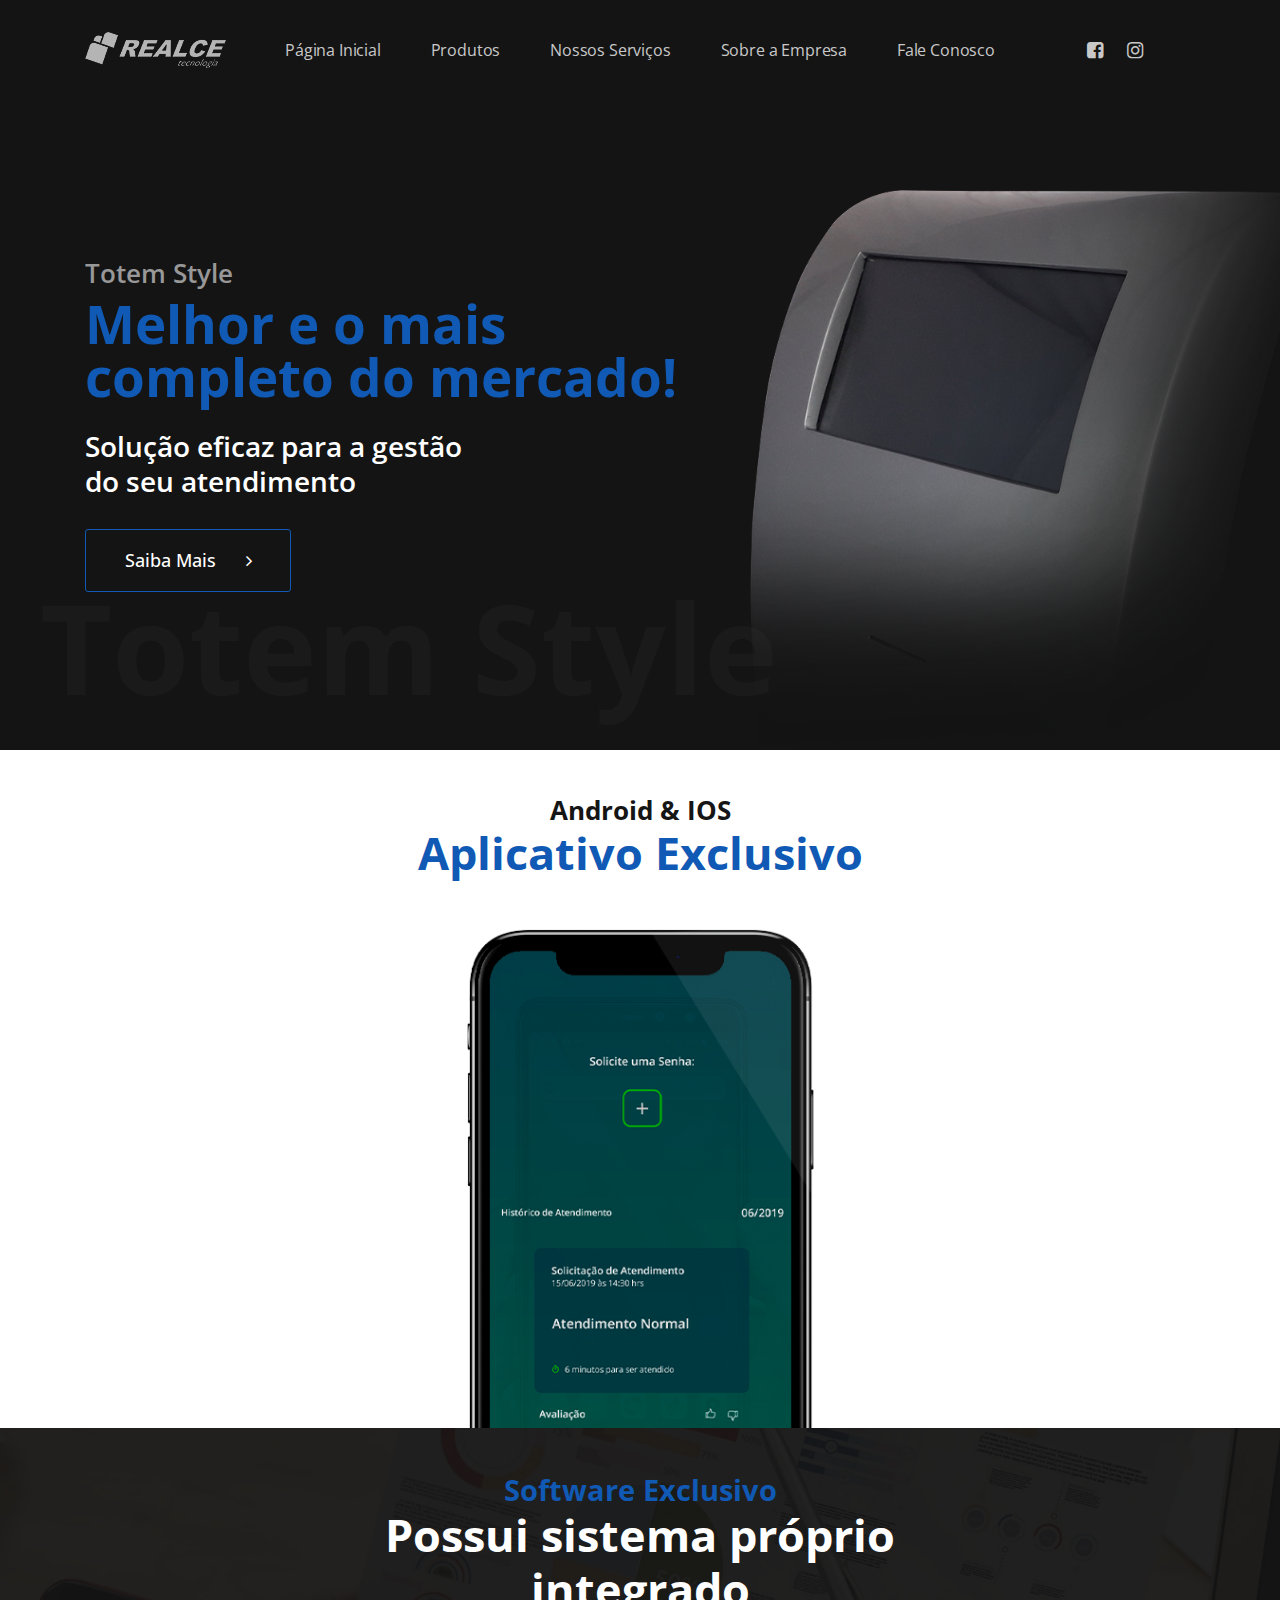
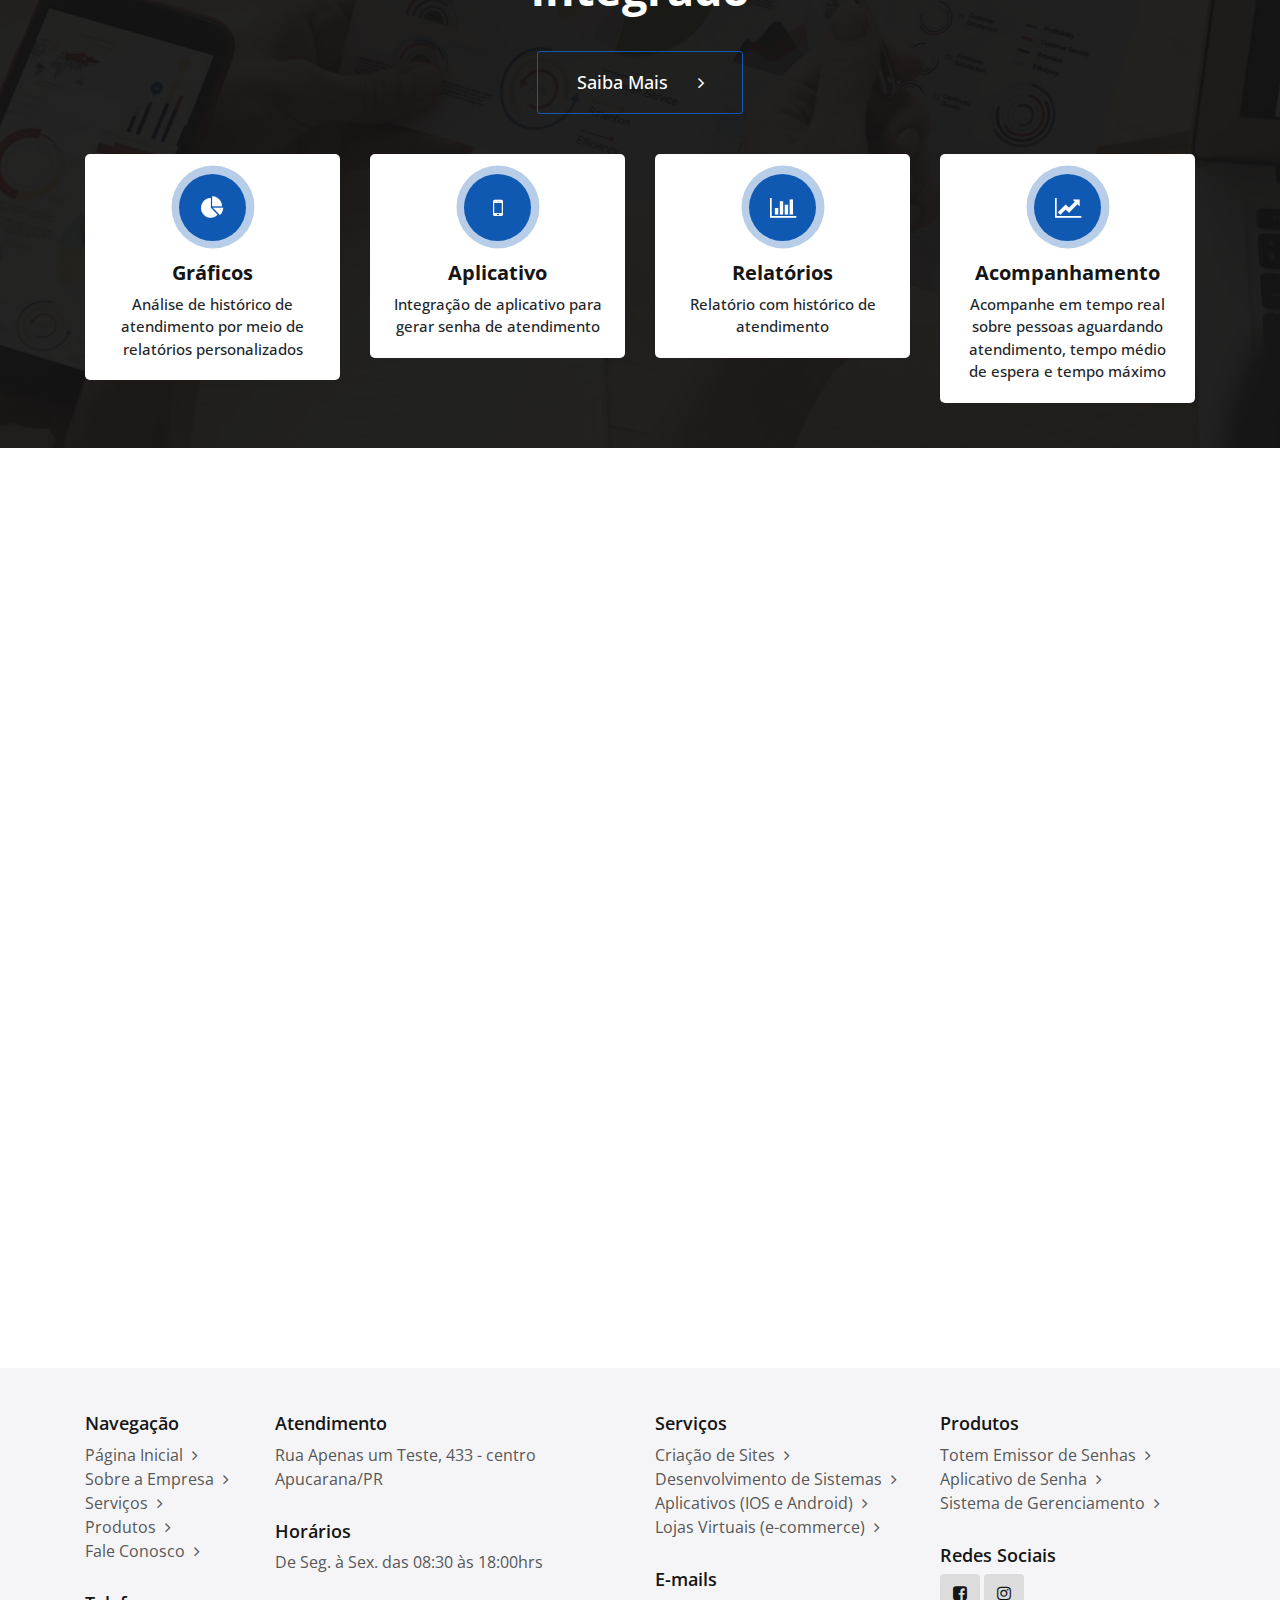
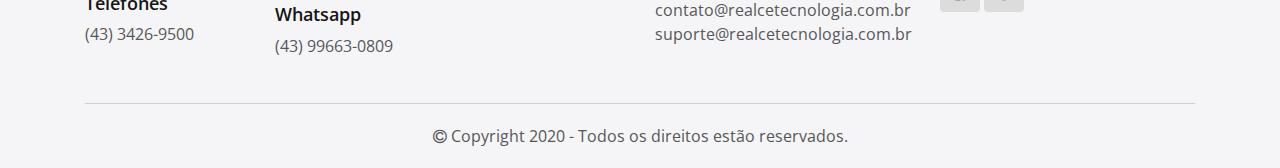
==== index.html @ 1e282e2a "commit padrão" ====
<!DOCTYPE html>
<html>
<head>
	<meta charset="UTF-8">
	<meta name="viewport" content="width=device-width, initial-scale=1.0">
	<title>Realce Tecnologia</title>

	<!-- links -->
	<link rel="stylesheet" href="css/bootstrap.min.css">
	<link rel="stylesheet" href="css/font-awesome.css">
	<link rel="stylesheet" href="css/estilo.css">
	<link rel="stylesheet" href="css/swiper.css">
	<link rel="stylesheet" href="css/animate.css">

	<!-- font -->
	<link rel="preconnect" href="https://fonts.gstatic.com">
	<link rel="stylesheet" href="https://fonts.googleapis.com/css2?family=Open+Sans:wght@300;400;600;700;800&display=swap">
</head>
<body>

	<div class="nav">
		<div class="container">
			<div class="row">
				<div class="col-md-2">
					<div class="conteudo-nav">
						<a href="index.html">
							<img src="img/icon_logo.png" alt="">
						</a>
					</div>
				</div>
				<div class="col-md-8">
					<div class="conteudo-nav">
						<ul class="menu">
							<li><a href="index.html">Página Inicial</a></li>
							<li><a href="produto.html">Produtos</a></li>
							<li><a href="servico.html">Nossos Serviços</a></li>
							<li><a href="sobre.html">Sobre a Empresa</a></li>
							<li><a href="contato.html">Fale Conosco</a></li>
						</ul>
					</div>
				</div>
				<div class="col-md-2">
					<div class="conteudo-nav">
						<ul class="social">
							<li><a href="#" target="_blank"><i class="fa fa-facebook-square" aria-hidden="true"></i></a></li>
							<li><a href="#" target="_blank"><i class="fa fa-instagram" aria-hidden="true"></i></a></li>
						</ul>
					</div>
				</div>
			</div>
		</div>
	</div>

	<div class="nav-responsivo">
		<div class="container">
			<div class="row">
				<div class="col-6">
					<div class="conteudo-nav-responsivo">
						<a href="index.html">
							<img src="img/icon_logo.png" alt="">
						</a>
					</div>
				</div>
				<div class="col-6">
					<div class="conteudo-nav-responsivo">
						<div class="btn-nav">
							<span></span>
						</div>
					</div>
				</div>
				<div class="col-12">
					<ul>
						<li><a href="#">Página Inicial</a></li>
						<li><a href="#">Produtos</a></li>
						<li><a href="#">Nossos Serviços</a></li>
						<li><a href="#">Sobre a Empresa</a></li>
						<li><a href="#">Fale Conosco</a></li>
					</ul>
					<ul class="social">
						<li><a href="#" target="_blank"><i class="fa fa-facebook-square" aria-hidden="true"></i></a></li>
						<li><a href="#" target="_blank"><i class="fa fa-instagram" aria-hidden="true"></i></a></li>
					</ul>
				</div>
			</div>
		</div>
	</div>

	<div class="banner">
		<div class="container">
			<div class="row">
				<div class="col-md-7">
					<div class="conteudo-banner">
						<h3>Totem Style</h3>
						<h1>Melhor e o mais completo do mercado!</h1>
						<p>Solução eficaz para a gestão<br>do seu atendimento</p>
						<button class="btn-padrao">Saiba Mais <span class="fa fa-angle-right"></span></button>
					</div>
				</div>
				<div class="col-md-5">
					<img src="img/img_fundo_totem.png" alt="">
				</div>
			</div>
		</div>
		<div class="banner-texto-fundo">
			<h1>Totem Style</h1>
		</div>
	</div>

	<div class="aplicativo">
		<div class="container">
			<div class="row">
				<div class="col-md-12">
					<div class="conteudo-titulo-aplicativo">
						<h1>Android & IOS<br><span>Aplicativo Exclusivo</span></h1>
					</div>
				</div>
				<div class="col-md-4">
					<div class="conteudo-bloco-aplicativo">
						<div class="bloco-aplicativo wow animate__animated animate__fadeInLeft">
							<div class="bloco-aplicativo-texto" style="margin-right: auto;">
								<p>Emita senha pelo smartphone</p>
							</div>
							<div class="bloco-aplicativo-icone">
								<img src="img/icone_emitir.png" alt="">
							</div>
						</div>
						<div class="bloco-aplicativo wow animate__animated animate__fadeInLeft" style="margin-left: -50px;">
							<div class="bloco-aplicativo-texto" style="margin-right: auto;">
								<p>Evita aglomeração de pessoas</p>
							</div>
							<div class="bloco-aplicativo-icone">
								<img src="img/icone_aglomeracao.png" alt="">
							</div>
						</div>
						<div class="bloco-aplicativo wow animate__animated animate__fadeInLeft">
							<div class="bloco-aplicativo-texto" style="margin-right: auto;">
								<p>Notifica quando o atendimento está próximo</p>
							</div>
							<div class="bloco-aplicativo-icone">
								<img src="img/icone_agendamento.png" alt="">
							</div>
						</div>
					</div>
				</div>
				<div class="col-md-4">
					<div class="conteudo-aplicativo">
						<div class="conteudo-background-aplicativo"></div>
					</div>
				</div>
				<div class="col-md-4">
					<div class="conteudo-bloco-aplicativo wow animate__animated animate__fadeInRight">
						<div class="bloco-aplicativo">
							<div class="bloco-aplicativo-icone">
								<img src="img/icone_teste.png" alt="">
							</div>
							<div class="bloco-aplicativo-texto">
								<p>Exibe os estabelecimentos mais próximos</p>
							</div>
						</div>
						<div class="bloco-aplicativo wow animate__animated animate__fadeInRight" style="margin-right: -50px;">
							<div class="bloco-aplicativo-icone">
								<img src="img/icone_tempo.png" alt="">
							</div>
							<div class="bloco-aplicativo-texto">
								<p>Estimativa do tempo de espera</p>
							</div>
						</div>
						<div class="bloco-aplicativo wow animate__animated animate__fadeInRight">
							<div class="bloco-aplicativo-icone">
								<img src="img/icone_agendamento2.png" alt="">
							</div>
							<div class="bloco-aplicativo-texto">
								<p>Agendamento de horário</p>
							</div>
						</div>
					</div>
				</div>
			</div>
		</div>
	</div>

	<div class="sistema">
		<div class="container">
			<div class="row">
				<div class="col-md-12">
					<div class="conteudo-titulo-sistema">
						<h1>Software Exclusivo<br><span>Possui sistema próprio<br>integrado</span></h1>
						<button class="btn-padrao">Saiba Mais <span class="fa fa-angle-right"></span></button>
					</div>
				</div>
				<div class="col-md-12">
					<div class="conteudo-sistema">
						<div class="swiper-container-sistema">
							<div class="swiper-wrapper">
								<div class="swiper-slide">
									<div class="bloco-sistema">
										<div class="bloco-sistema-icone">
											<i class="fa fa-pie-chart"></i>
										</div>
										<div class="bloco-sistema-texto">
											<h1>Gráficos</h1>
											<p>Análise de histórico de atendimento por meio de relatórios personalizados</p>
										</div>
									</div>
								</div>
								<div class="swiper-slide">
									<div class="bloco-sistema">
										<div class="bloco-sistema-icone">
											<i class="fa fa-mobile"></i>
										</div>
										<div class="bloco-sistema-texto">
											<h1>Aplicativo</h1>
											<p>Integração de aplicativo para gerar senha de atendimento</p>
										</div>
									</div>
								</div>
								<div class="swiper-slide">
									<div class="bloco-sistema">
										<div class="bloco-sistema-icone">
											<i class="fa fa-bar-chart"></i>
										</div>
										<div class="bloco-sistema-texto">
											<h1>Relatórios</h1>
											<p>Relatório com histórico de atendimento</p>
										</div>
									</div>
								</div>
								<div class="swiper-slide">
									<div class="bloco-sistema">
										<div class="bloco-sistema-icone">
											<i class="fa fa-line-chart"></i>
										</div>
										<div class="bloco-sistema-texto">
											<h1>Acompanhamento</h1>
											<p>Acompanhe em tempo real sobre pessoas aguardando atendimento, tempo médio de espera e tempo máximo</p>
										</div>
									</div>
								</div>
								<div class="swiper-slide">
									<div class="bloco-sistema">
										<div class="bloco-sistema-icone">
											<i class="fa fa-star"></i>
										</div>
										<div class="bloco-sistema-texto">
											<h1>Personalizável</h1>
											<p>Análise de histórico de atendimento por meio de relatórios personalizados</p>
										</div>
									</div>
								</div>
								<div class="swiper-slide">
									<div class="bloco-sistema">
										<div class="bloco-sistema-icone">
											<i class="fa fa-play-circle"></i>
										</div>
										<div class="bloco-sistema-texto">
											<h1>Cadastro</h1>
											<p>Cadastro de videos, imagens e textos para ser exibido no painel</p>
										</div>
									</div>
								</div>
							</div>
						</div>
					</div>
				</div>
			</div>
		</div>
	</div>

	<div class="solucao">
		<div class="container">
			<div class="row">
				<div class="col-md-6">
					<div class="bloco-solucao wow animate__animated animate__fadeInUp" style="background-image: url('img/img_fundo_smartphone.png'); background-size: cover;
					background-position: 50% 50%;">
						<div class="bloco-solucao-texto">
							<h1>Aplicativos</h1>
							<p>Tire suas ideias do papel. Desenvolvemos nas plataformas Android e IOS.</p>
							<a href="#">Saiba Mais</a> <span class="fa fa-angle-right"></span>
						</div>
						<div class="bloco-solucao-background" style="background-image: url('img/icone_aplicativo.png'); background-position: 50% 0%;"></div>
					</div>
				</div>
				<div class="col-md-6">
					<div class="bloco-solucao bloco-solucao-dark wow animate__animated animate__fadeInUp" style="animation-delay: .3s;">
						<div class="bloco-solucao-texto">
							<h1>Sistemas Personalizados</h1>
							<p>Muitas empresas falem por não possuirem uma boa gestão de seus gastos e contas. Criamos sistema sob a sua medida.</p>
							<a href="#">Saiba Mais</a> <span class="fa fa-angle-right"></span>
						</div>
						<div class="bloco-solucao-background" style="background-image: url('img/img_fundo_tv.png');"></div>
					</div>
				</div>
				<div class="col-md-6">
					<div class="bloco-solucao wow animate__animated animate__fadeInUp" style="animation-delay: .6s;">
						<div class="bloco-solucao-texto">
							<h1>Criação de Sites</h1>
							<p>Desde blogs à sites institucionais. Dê uma cara nova para o seu negócio!</p>
							<a href="#">Saiba Mais</a> <span class="fa fa-angle-right"></span>
						</div>
						<div class="bloco-solucao-background" style="background-image: url('img/img_fundo_notebook.png'); background-size: cover; margin-top: -50px;"></div>
					</div>
				</div>
				<div class="col-md-6">
					<div class="bloco-solucao wow animate__animated animate__fadeInUp" style="animation-delay: 1s;">
						<div class="bloco-solucao-texto">
							<h1>Lojas Virtuais</h1>
							<p>Aumente o potencial do seu negócio. Alcance mais vendas e clientes!</p>
							<a href="#">Saiba Mais</a> <span class="fa fa-angle-right"></span>
						</div>
						<div class="bloco-solucao-background" style="background-image: url('img/img_fundo_sacola.png'); background-position: top right; margin-top: -35px;"></div>
					</div>
				</div>
			</div>
		</div>
	</div>

	<div class="footer">
		<div class="container">
			<div class="row">
				<div class="col-md-2">
					<div class="conteudo-footer">
						<h3>Navegação</h3>
						<a href="#">Página Inicial <span class="fa fa-angle-right"></span></a>
						<a href="#">Sobre a Empresa <span class="fa fa-angle-right"></span></a>
						<a href="#">Serviços <span class="fa fa-angle-right"></span></a>
						<a href="#">Produtos <span class="fa fa-angle-right"></span></a>
						<a href="#">Fale Conosco <span class="fa fa-angle-right"></span></a>
					</div>
					<div class="conteudo-footer">
						<h3>Telefones</h3>
						<p>(43) 3426-9500</p>
					</div>
				</div>
				<div class="col-md-4">
					<div class="conteudo-footer">
						<h3>Atendimento</h3>
						<p>Rua Apenas um Teste, 433 - centro<br>
						Apucarana/PR</p>
					</div>
					<div class="conteudo-footer">
						<h3>Horários</h3>
						<p>De Seg. à Sex. das 08:30 às 18:00hrs</p>
					</div>
					<div class="conteudo-footer">
						<h3>Whatsapp</h3>
						<p>(43) 99663-0809</p>
					</div>
				</div>
				<div class="col-md-3">
					<div class="conteudo-footer">
						<h3>Serviços</h3>
						<a href="#">Criação de Sites <span class="fa fa-angle-right"></span></a>
						<a href="#">Desenvolvimento de Sistemas <span class="fa fa-angle-right"></span></a>
						<a href="#">Aplicativos (IOS e Android) <span class="fa fa-angle-right"></span></a>
						<a href="#">Lojas Virtuais (e-commerce) <span class="fa fa-angle-right"></span></a>
					</div>
					<div class="conteudo-footer">
						<h3>E-mails</h3>
						<p>contato@realcetecnologia.com.br</p>
						<p>suporte@realcetecnologia.com.br</p>
					</div>
				</div>
				<div class="col-md-3">
					<div class="conteudo-footer">
						<h3>Produtos</h3>
						<a href="#">Totem Emissor de Senhas <span class="fa fa-angle-right"></span></a>
						<a href="#">Aplicativo de Senha <span class="fa fa-angle-right"></span></a>
						<a href="#">Sistema de Gerenciamento <span class="fa fa-angle-right"></span></a>
					</div>
					<div class="conteudo-footer social-footer">
						<h3>Redes Sociais</h3>
						<a href="#" target="_blank"><i class="fa fa-facebook-square"></i></a>
						<a href="#" target="_blank"><i class="fa fa-instagram"></i></a>
					</div>
				</div>
			</div>
		</div>
	</div>

	<footer>
		<div class="container">
			<div class="row">
				<div class="col-md-12">
					<div class="conteudo-footer">
						<p><i class="fa fa-copyright"></i> Copyright 2020 - Todos os direitos estão reservados.</p>
					</div>
				</div>
			</div>
		</div>
	</footer>

	<script src="js/jquery.js"></script>
	<script src="js/swiper.js"></script>
	<script src="js/wow.min.js"></script>
	<script>
		new WOW().init();

		var swiperSistema = new Swiper('.swiper-container-sistema', {
			slidesPerView: 4,
			spaceBetween: 30,
			breakpoints: {
				780: {
					slidesPerView: 2,
					spaceBetween: 30,
				},
				460: {
					slidesPerView: 1,
					spaceBetween: 30,
				}
			},
			autoplay: {
				delay: 5500,
        		disableOnInteraction: false,
			}
		});

		$('.btn-nav').click(function(){
			$(this).toggleClass('toggle');
			$('.nav-responsivo').toggleClass('nav-responsivo-ativo');
			$('.nav-responsivo ul').toggleClass('ul-ativo');
		});

		$(window).on('scroll', function(){
			if($(window).scrollTop()){
				$('.nav').addClass('nav-fixed');
				$('.nav-responsivo').addClass('nav-fixed-responsive');
			} else {
				$('.nav').removeClass('nav-fixed');
				$('.nav-responsivo').removeClass('nav-fixed-responsive');
			}
		});
	</script>
</body>
</html>
---- css/estilo.css ----
:root {
	--fonte: #151515;
	--fonte-fundo: #1e1e1e;
	--fonte-claro: #c8c8c8;
	--fonte-cinza: #989898;
	--fundo: #eee;
	--fundo-preto: #141414;
	--azul: #1059b4;
}

* { margin: 0px; padding: 0px; }
html, body {
	font-family: 'open sans', sans-serif;
	width: 100%;
	margin: 0px;
	padding: 0px;
	overflow-x: hidden;
}

/* nav */
.nav {
	position: relative;
	width: 100%;
	height: 100px;
	background-color: var(--fundo-preto);
}
.conteudo-nav {
	position: relative;
	width: 100%;
	height: 100%;
	display: flex;
	flex-direction: column;
	justify-content: center;
}
.conteudo-nav img {
	opacity: .8;
	transition: .3s;
}
.conteudo-nav img:hover {
	opacity: 1;
	transform: scale(.95);
}
.menu {
	margin: 0px -10px;
	text-align: center;
	list-style: none;
	height: 100px;
	display: flex;
	justify-content: space-between;
}
.menu li {
	display: inline-flex;
	height: 100%;
	flex-direction: column;
	padding: 0px 20px;
	justify-content: center;
}
.menu li a {
	letter-spacing: -.01em;
	white-space: nowrap;
	color: var(--fonte-claro);
	transition: .3s;
	text-decoration: none;
}
.menu li a:hover {
	color: white;
	font-weight: 500;
}
.social {
	margin: 0px;
	height: 90px;
	text-align: center;
}
.social li {
	height: 100%;
	display: inline-flex;
	flex-direction: column;
	justify-content: center;
	padding: 0px 10px;
}
.social li a {
	border-radius: 2px;
	color: var(--fonte-claro);
	transition: .3s;
	font-size: 19px;
	text-decoration: none;
}
.social li a:hover {
	color: white;
	transform: scale(.95);
}

/* banner */
.banner {
	position: relative;
	width: 100%;
	height: 650px;
	background-color: var(--fundo-preto);
}
.conteudo-banner {
	position: relative;
	width: 100%;
	height: 650px;
	display: flex;
	flex-direction: column;
	justify-content: center;
	z-index: 10;
}
.conteudo-banner h3 {
	font-size: 26px;
	color: var(--fonte-cinza);
	font-weight: 600;
}
.conteudo-banner h3 span {
	color: var(--azul);
}
.conteudo-banner h1 {
	font-size: 53px;
	color: var(--azul);
	font-weight: 700;
	line-height: 53px;
	margin-bottom: 26px;
}
.conteudo-banner h1 span {
	color: white;
}
.conteudo-banner p {
	font-size: 28px;
	color: white;
	font-weight: 600;
	line-height: 35px;
	margin-bottom: 30px;
}
.btn-padrao {
	width: 206px;
	height: 63px;
	border: 1px solid var(--azul);
	background-color: transparent;
	background: linear-gradient(#1059b4, #1059b4) left no-repeat, transparent;
	background-size: 0% 100%;
	outline: none;
	color: white;
	border-radius: 3px;
	font-weight: 500;
	font-size: 18px;
	transition: .3s;
}
.btn-padrao:hover {
	background-size: 100% 100%;
}
.btn-padrao span {
	padding-left: 25px;
	transition: .4s;
}
.btn-padrao:hover span {
	transform: translateX(10px);
}
.banner img {
	position: absolute;
	width: 570px;
	bottom: 0px;
	z-index: 10;
}
.banner-texto-fundo {
	position: absolute;
	bottom: 20px;
	left: 40px;
	opacity: .6;
}
.banner-texto-fundo h1 {
	font-size: 125px;
	font-weight: 700;
	color: var(--fonte-fundo);
	z-index: 1;
}

/* aplicativo */
.aplicativo {
	position: relative;
	width: 100%;
	padding-top: 45px;
	padding-bottom: 0px;
	background-color: white;
}
.conteudo-titulo-aplicativo h1 {
	font-size: 26px;
	font-weight: 700;
	color: var(--fonte);
	text-align: center;
	padding-bottom: 40px;
}
.conteudo-titulo-aplicativo h1 span {
	color: var(--azul);
	font-size: 45px;
}
.conteudo-bloco-aplicativo {
	margin-top: 30px;
}
.bloco-aplicativo {
	border-radius: 8px;
	width: 325px;
	padding: 25px 20px;
	-webkit-box-shadow: 0px 0px 34px 0px rgba(0,0,0,0.2);
	-moz-box-shadow: 0px 0px 34px 0px rgba(0,0,0,0.2);
	box-shadow: 0px 0px 34px 0px rgba(0,0,0,0.2);
	display: flex;
	height: 100%;
	margin: 0px auto;
	margin-bottom: 40px;
	transition: .3s;
}
.bloco-aplicativo:last-child {
	margin-bottom: 0px;
}
.bloco-aplicativo-icone {
	position: relative;
	width: 67px;
	height: 67px;
	background-color: var(--azul);
	border-radius: 50%;
	z-index: 10;
	display: flex;
	flex-direction: column;
	justify-content: center;
}
.bloco-aplicativo-icone::before {
	position: absolute;
	content: '';
	background-color: var(--azul);
	width: 83px;
	height: 83px;
	z-index: -1;
	border-radius: 50%;
	opacity: .3;
	margin: 0px auto;
	left: 50%;
    top: 50%;
    transform: translate(-50%, -50%);
}
.bloco-aplicativo:hover .bloco-aplicativo-icone:before {
	animation: abrindo 2.3s infinite;
}
.bloco-aplicativo:hover {
	-webkit-box-shadow: 0px 0px 34px 0px rgba(0,0,0,0.25);
	-moz-box-shadow: 0px 0px 34px 0px rgba(0,0,0,0.25);
	box-shadow: 0px 0px 34px 0px rgba(0,0,0,0.25);
	cursor: auto;
}
.bloco-aplicativo-icone img {
	width: 32px;
	text-align: center;
	align-items: center;
	margin: 0px auto;
}
.bloco-aplicativo-texto {
	width: 70%;
	margin-left: auto;
	height: 67px;
	display: flex;
	flex-direction: column;
	justify-content: center;
}
.bloco-aplicativo p {
	font-size: 20px;
	font-weight: 700;
	color: var(--fonte);
	margin: 0px;
}
.conteudo-background-aplicativo {
	position: relative;
	width: 100%;
	height: 500px;
	background-image: url('../img/img_smartphone.png');
	background-size: contain;
	background-repeat: no-repeat;
	background-position: center;
}

/* sistema */
.sistema {
	position: relative;
	width: 100%;
	padding: 45px 0px;
	background-image: url('../img/img_fundo_sistema.png');
	background-size: cover;
	background-position: 50% 50%;
}
.conteudo-titulo-sistema {
	position: relative;
	width: 100%;
	text-align: center;
	padding-bottom: 40px;
}
.conteudo-titulo-sistema h1 {
	font-size: 29px;
	font-weight: 700;
	color: var(--azul);
	text-align: center;
	margin-bottom: 35px;
}
.conteudo-titulo-sistema h1 span {
	font-size: 45px;
	color: white;
	font-weight: 700;
}
.swiper-container-sistema {
	position: relative;
	width: 100%;
	height: 100%;
	overflow: hidden;
}
.bloco-sistema:hover .bloco-sistema-icone:before {
	animation: abrindo 2.3s infinite;
}
.bloco-sistema:hover {
	cursor: auto;
}
.bloco-sistema {
	position: relative;
	width: 100%;
	background-color: white;
	padding: 20px 20px;
	border-radius: 5px;
}
.bloco-sistema-icone {
	position: relative;
	width: 67px;
	height: 67px;
	background-color: var(--azul);
	border-radius: 50%;
	z-index: 10;
	margin: 0px auto;
	text-align: center;
	display: flex;
	flex-direction: column;
	justify-content: center;
}
.bloco-sistema-icone::before {
	position: absolute;
	content: '';
	background-color: var(--azul);
	width: 83px;
	height: 83px;
	z-index: -1;
	border-radius: 50%;
	opacity: .3;
	margin: 0px auto;
	left: 50%;
    top: 50%;
    transform: translate(-50%, -50%);
}
.bloco-sistema-icone i {
	font-size: 23px;
	color: white;
}
.bloco-sistema-icone img {
	text-align: center;
	align-items: center;
	margin: 0px auto;
	width: 32px;
}
.bloco-sistema-texto {
	text-align: center;
	padding-top: 20px;
}
.bloco-sistema-texto h1 {
	font-size: 20px;
	color: var(--fonte);
	font-weight: 700;
}
.bloco-sistema-texto p {
	font-size: 15px;
	font-weight: 500;
	margin: 0px;
}

/* solucao */
.solucao {
	position: relative;
	width: 100%;
	padding-top: 45px;
	padding-bottom: 15px;
}
.bloco-solucao {
	width: 100%;
	height: 400px;
	border-radius: 8px;
	background-color: var(--fundo);
	margin-bottom: 30px;
	padding-top: 40px;
	overflow: hidden;
}
.bloco-solucao-texto {
	position: relative;
	width: 100%;
	text-align: center;
	padding: 0px 40px;
	margin-bottom: 20px;
	z-index: 10;
}
.bloco-solucao-texto h1 {
	font-size: 28px;
	font-weight: 700;
	color: var(--fonte);
}
.bloco-solucao-texto p {
	font-size: 20px;
	font-weight: 500;
}
.bloco-solucao-texto a {
	font-size: 22px;
	font-weight: 500;
	transition: .3s;
}
.bloco-solucao-texto span {
	color: #007bff;
	padding-left: 5px;
	font-size: 18px;
	transition: .3s;
}
.bloco-solucao:hover span {
	transform: translateX(10px);
}
.bloco-solucao a:hover {
	color: var(--azul);
}
.bloco-solucao-background {
	position: relative;
	width: 100%;
	height: 250px;
	display: flex;
	flex-direction: column;
	justify-content: flex-end;
	background-size: 70%;
	background-repeat: no-repeat;
	background-position: center top;
	z-index: 1;
}
.bloco-solucao-dark {
	background-color: #012d37;
}
.bloco-solucao-dark h1, .bloco-solucao-dark p {
	color: white;
}

/* footer */
.footer {
	position: relative;
	width: 100%;
	background-color: #f5f5f7;
	padding-top: 45px;
	padding-bottom: 15px;
}
.conteudo-footer {
	position: relative;
	width: 100%;
	display: block;
	margin-bottom: 30px;
}
.conteudo-footer h3 {
	font-weight: 600;
	color: var(--fonte);
	font-size: 18px;
}
.conteudo-footer p, .conteudo-footer a {
	margin: 0px;
	display: block;
	color: #575757;
	font-size: 16px;
	transition: .3s;
}
.conteudo-footer a span {
	padding-left: 5px;
	transition: .3s;
}
.conteudo-footer a:hover span {
	transform: translateX(10px);
}
.social-footer a {
	padding: 7px 13px;
	border-radius: 4px;
	background-color: #dcdcdc;
	display: inline-block;
	color: var(--fonte);
}
.social-footer a:hover {
	background-color: var(--azul);
	color: white;
}
footer {
	position: relative;
	width: 100%;
	background-color: #f5f5f7;
	height: 100%;
}
footer .conteudo-footer {
	border-top: 1px solid rgba(0,0,0,.15);
	display: flex;
	flex-direction: column;
	justify-content: center;
	height: 100%;
	text-align: center;
	margin: 0px;
	padding: 20px 0px;
}

/* nav responsivo */
.nav-responsivo {
	position: relative;
	width: 100%;
	height: 53px;
	background-color: rgb(51, 51, 51);
	display: none;
}
.nav-fixed {
	position: fixed;
	width: 100%;
	height: 70px;
	z-index: 20;
	background-color: rgba(0,0,0,.80);
	transition: .3s;
	-webkit-backdrop-filter: blur(10px);
   	backdrop-filter: blur(10px);
   	transition: .3s;
}
.nav-fixed-responsive {
	position: fixed;
	width: 100%;
	z-index: 20;
	background-color: rgba(0,0,0,.80);
	transition: .3s;
	-webkit-backdrop-filter: blur(10px);
   	backdrop-filter: blur(10px);
   	transition: .3s;
}
.nav-fixed ul {
	height: 70px;
}
.nav-responsivo-ativo {
	width: 100%;
	height: auto;
	animation: height .3s;
}
.conteudo-nav-responsivo {
	position: relative;
	width: 100%;
	height: 53px;
	display: flex;
	flex-direction: column;
	justify-content: center;
}
.nav-responsivo img {
	width: 80%;
	opacity: .8;
	transition: .3s;
}
.nav-responsivo img:hover {
	opacity: 1;
}
.nav-responsivo ul {
	margin: 0px;
	padding-top: 20px;
	text-align: center;
	display: none;
	list-style: none;
}
.ul-ativo {
	display: block !important;
	animation: aparecendo 1s;
}
.nav-responsivo ul li {
	padding: 20px 0px;
	border-bottom: 1px solid rgba(255,255,255,.1);
}
.nav-responsivo ul li a {
	font-size: 17px;
	color: white;
	transition: .3s;
	text-decoration: none;
}
.nav-responsivo ul li a:hover {
	opacity: .5;
}
.nav-responsivo .social {
	height: auto;
	padding: 0px;
}
.nav-responsivo .social li {
	border: none;
}
.nav-responsivo .social li a {
	border: 1px solid rgba(255,255,255,.3);
	padding: 5px 10px;
}
.btn-nav {
	position: relative;
	width: 100%;
	height: 60px;
	display: flex;
	flex-direction: column;
	justify-content: center;
}
.btn-nav span {
	position: relative;
	width: 22px;
	height: 1px;
	margin-left: auto;
	background-color: rgba(255,255,255,.8);
}
.btn-nav span::after {
	content: '';
	position: absolute;
	top: 7px;
	width: 22px;
	height: 1px;
	margin-left: auto;
	background-color: rgba(255,255,255,.8);
	transition: transform .3s;
}
.btn-nav span::before {
	content: '';
	position: absolute;
	top: -7px;
	width: 22px;
	height: 1px;
	margin-left: auto;
	background-color: rgba(255,255,255,.8);
	transition: transform .3s;
}
.btn-nav.toggle span {
	background-color: transparent;
}
.btn-nav.toggle span::after {
	top: 0px;
	transform: rotate(45deg);
	background-color: rgba(255,255,255,1);
}
.btn-nav.toggle span::before {
	top: 0px;
	transform: rotate(-45deg);
	background-color: rgba(255,255,255,1);
}

@media screen and (max-width: 780px) {

	.nav {
		display: none;
	}
	.nav-responsivo {
		display: block;
	}

	/* banner */
	.banner, .conteudo-banner {
		height: auto;
	}
	.conteudo-banner {
		padding: 40px 0px;
	}
	.banner img {
		position: relative;
		width: 100%;
		opacity: .8;
	}
	.conteudo-banner h3 {
		color: var(--azul);
		font-size: 25px;
	}
	.conteudo-banner h1 {
		font-size: 29px;
		margin-bottom: 10px;
		line-height: 29px;
		color: white;
	}
	.conteudo-banner p {
		font-size: 19px;
		line-height: 26px;
		color: var(--fonte-cinza);
	}
	.banner-texto-fundo {
		left: 0px;
		opacity: 1;
		bottom: 0px;
	}
	.banner-texto-fundo h1 {
		font-size: 60px;
		color: #292929;
	}

	/* smartphone */
	.aplicativo {
		padding-bottom: 40px;
	}
	.conteudo-bloco-aplicativo {
		flex-wrap: wrap;
		display: flex;
		flex-direction: row;
		padding-bottom: 0px;
		margin-top: 0px;
	}
	.bloco-aplicativo {
		width: 100%;
		transform: translateX(0px) !important;
		margin: 0px auto;
		padding: 25px 20px;
		margin-bottom: 10px;
		margin-left: 0px !important;
		margin-right: 0px !important;
	}
	.bloco-aplicativo:last-child {
		margin-bottom: 0px;
	}
	.bloco-aplicativo-texto {
		height: auto;
	}
	.conteudo-background-aplicativo {
		background-position: center;
	}
	.bloco-aplicativo p {
		font-size: 17px;
	}
	.bloco-aplicativo-icone {
		width: 52px;
		height: 52px;
	}
	.bloco-aplicativo-icone::before {
		width: 65px;
		height: 65px;
	}
	.bloco-aplicativo-icone img {
		width: 25px;
	}
	.conteudo-titulo-aplicativo {
		padding-bottom: 20px;
	}
	.conteudo-titulo-aplicativo h1 {
		padding-bottom: 0px;
	}
	.conteudo-titulo-aplicativo h1 span {
		font-size: 33px;
	}


	/* sistema */
	.conteudo-titulo-sistema h1 span {
		font-size: 29px;
	}


	/* solucoes */
	.bloco-solucao {
		height: auto;
	}
	.bloco-solucao-texto {
		padding: 0px 20px;
	}
	.bloco-solucao-texto h1 {
		font-size: 24px;
	}
	.bloco-solucao-texto p {
		font-size: 18px;
	}
	.bloco-solucao-texto a {
		font-size: 20px;
	}
	.bloco-solucao-background {
		height: 120px;
		margin-top: 0px !important;
		background-position: top center;
	}
}

@keyframes height {
	0% {
		height: 53px;
	}
	100% {
		height: 459px;
	}
}
@keyframes aparecendo {
	0%{
		opacity: 0;
		transform: translateY(-50px);
	}
	100% {
		opacity: 1;
		transform: translateY(0px);
	}
}
@keyframes abrindo {
	0% {
		box-shadow: 0px 0px 0px 0px #b7cde8;
	}
	25% {
		box-shadow: 0px 0px 0px 5px #b7cde8;
	}
	50% {
		box-shadow: 0px 0px 0px 0px #b7cde8;
	}
	75% {
		box-shadow: 0px 0px 0px 5px #b7cde8;
	}
	100% {
		box-shadow: 0px 0px 0px 0px #b7cde8;
	}
}
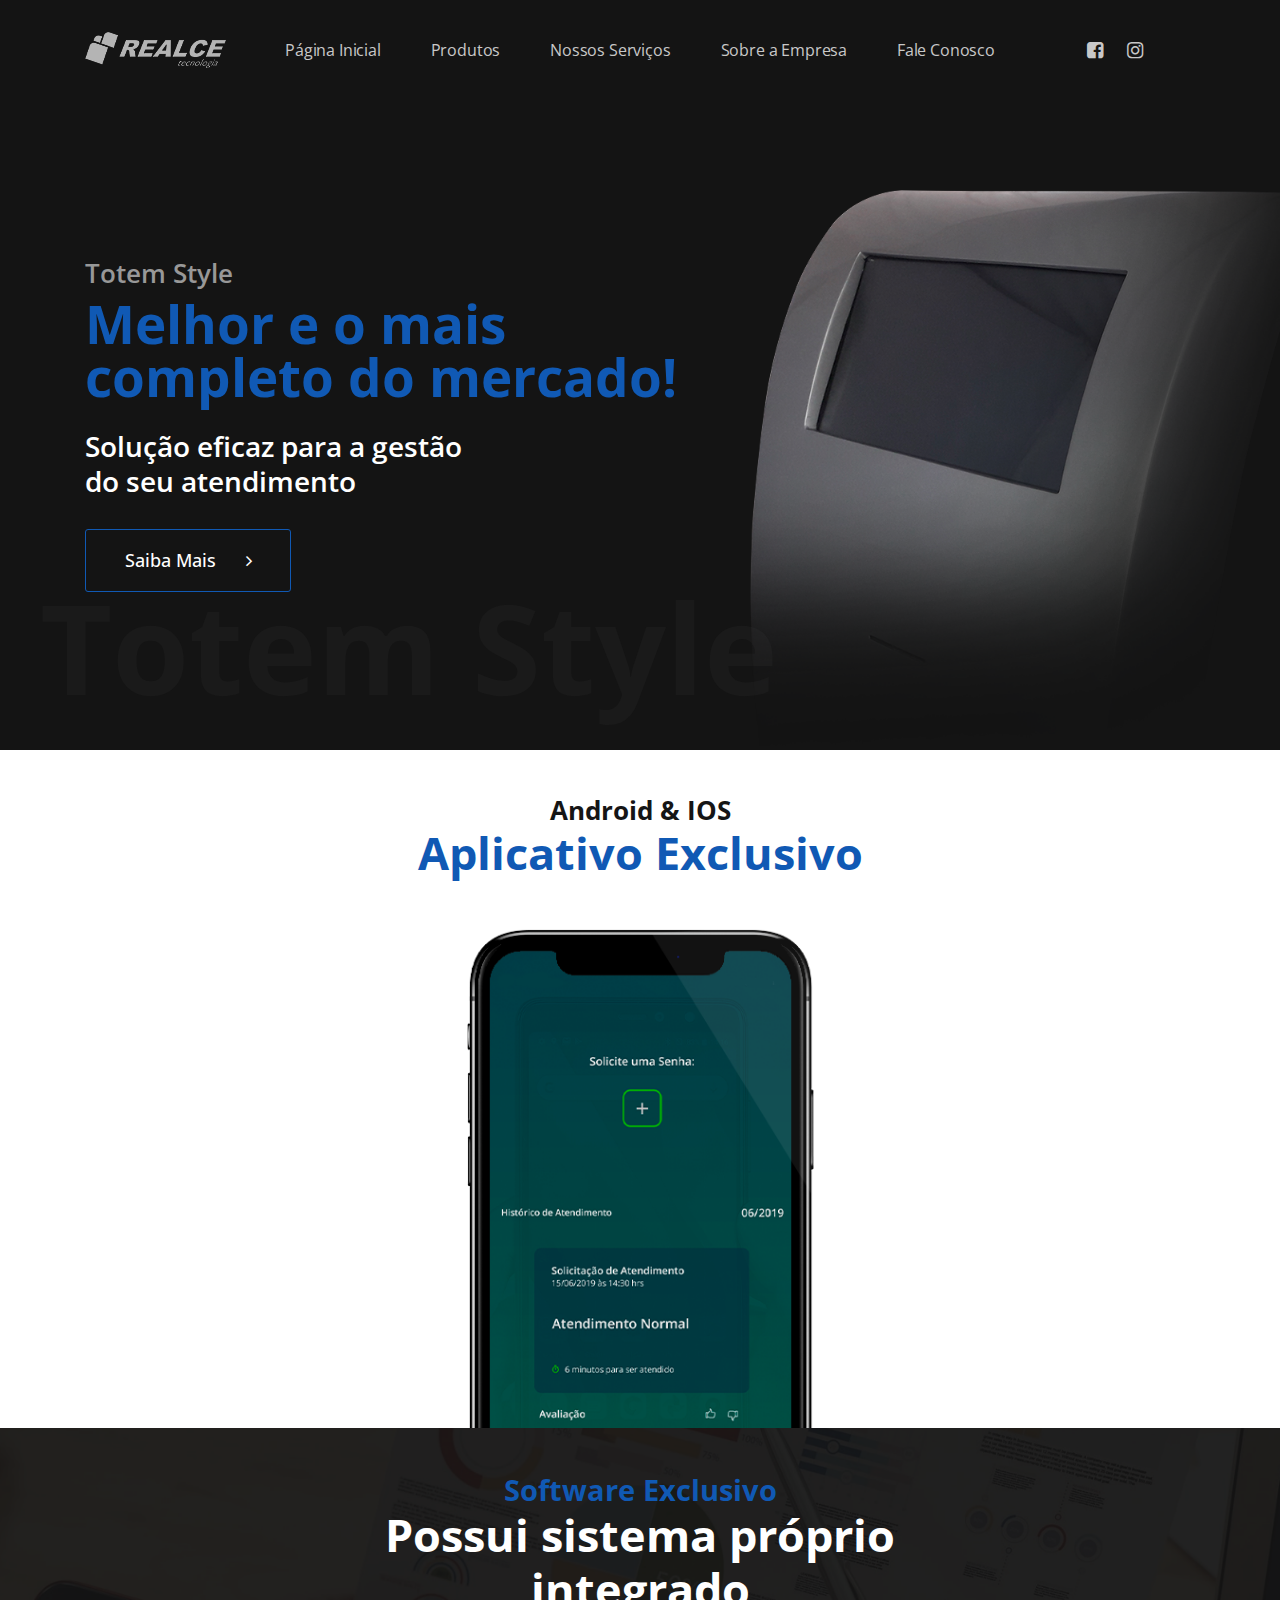
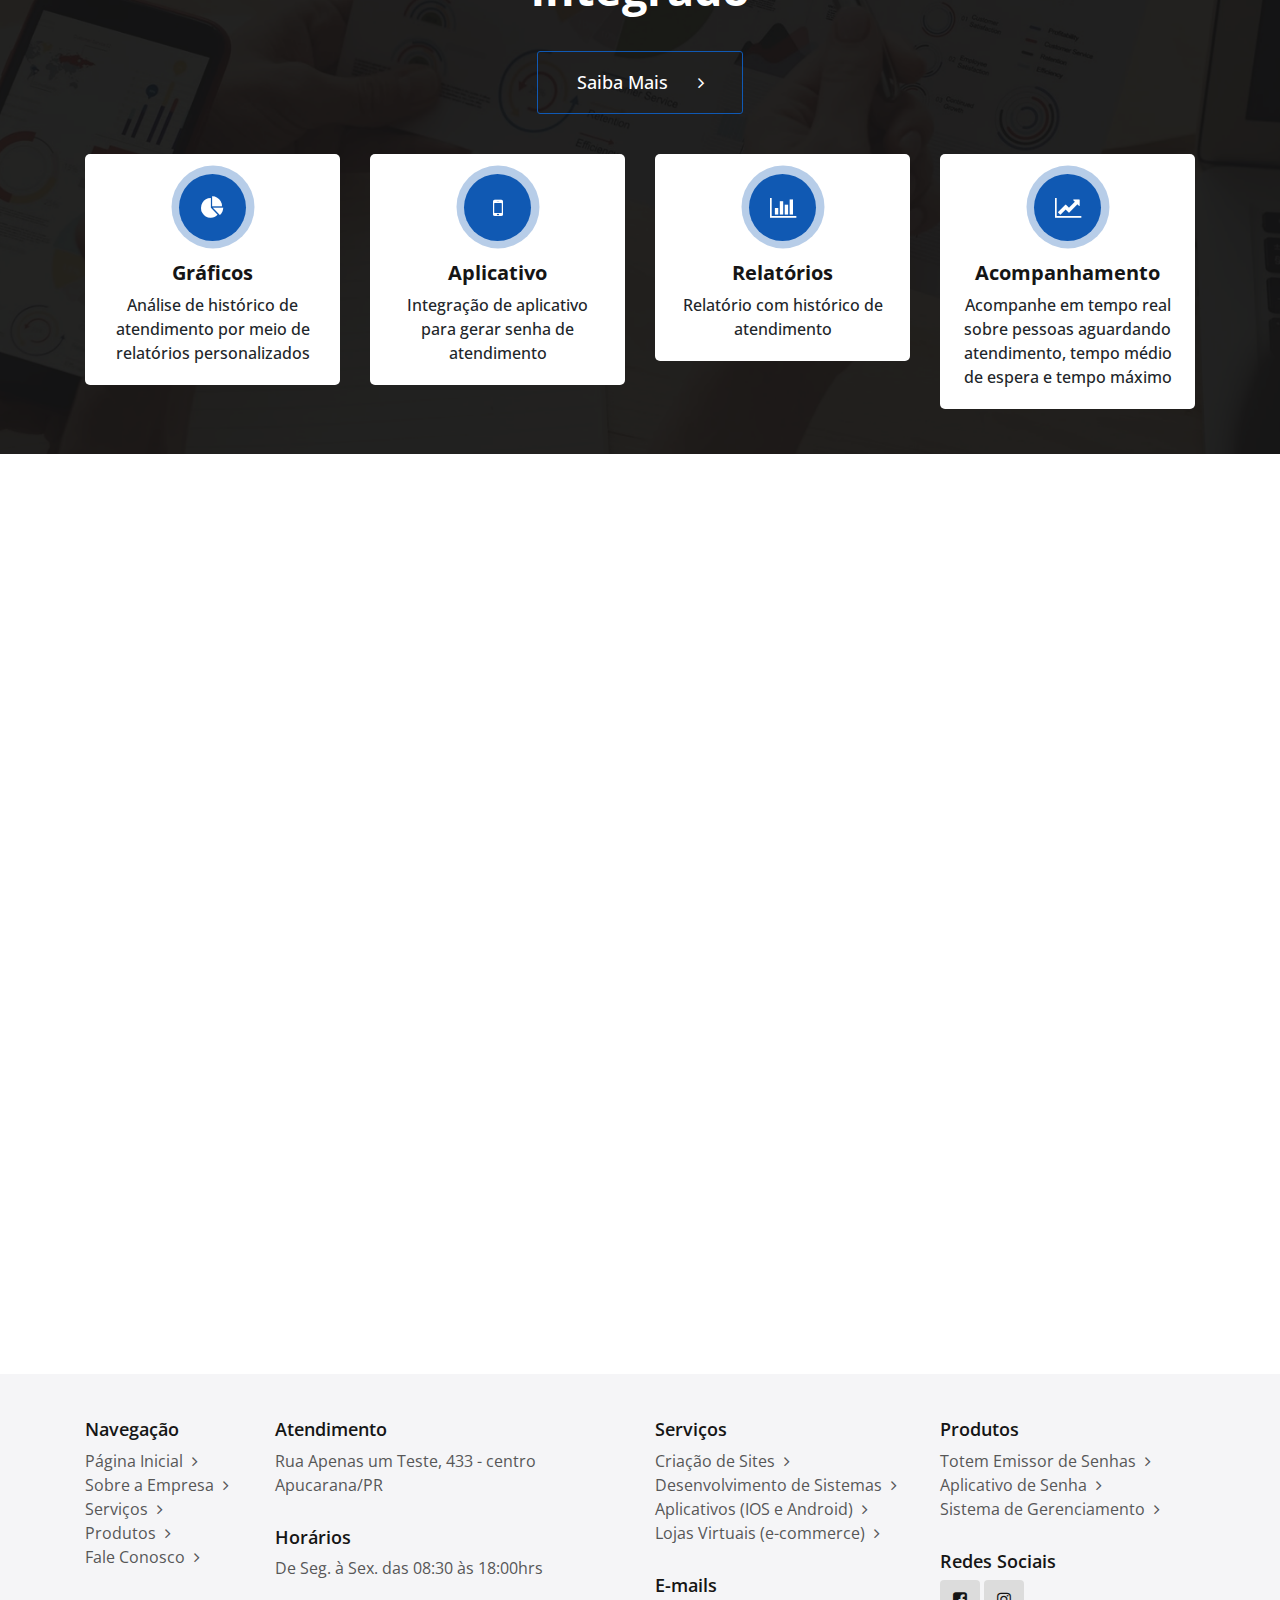
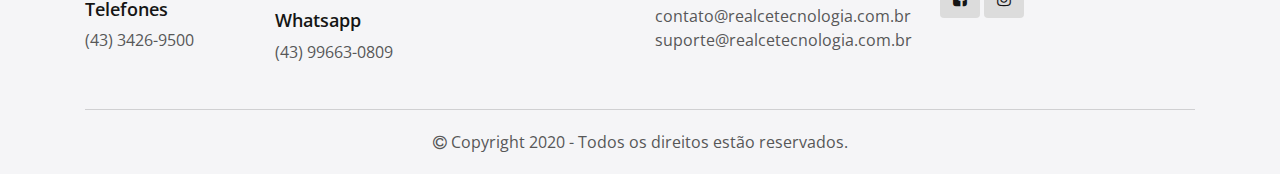
==== commit 06bb9c38: "correções" ====
--- a/index.html
+++ b/index.html
@@ -89,15 +89,15 @@
 		<div class="container">
 			<div class="row">
 				<div class="col-md-7">
-					<div class="conteudo-banner">
-						<h3>Totem Style</h3>
-						<h1>Melhor e o mais completo do mercado!</h1>
-						<p>Solução eficaz para a gestão<br>do seu atendimento</p>
-						<button class="btn-padrao">Saiba Mais <span class="fa fa-angle-right"></span></button>
+					<div class="conteudo-banner ">
+						<h3 class="wow animate__animated animate__fadeInLeft" style="animation-delay: .2s;">Totem Style</h3>
+						<h1 class="wow animate__animated animate__fadeInLeft" style="animation-delay: .3s;">Melhor e o mais completo do mercado!</h1>
+						<p class="wow animate__animated animate__fadeInLeft" style="animation-delay: .4s;">Solução eficaz para a gestão<br>do seu atendimento</p>
+						<button class="btn-padrao wow animate__animated animate__fadeInLeft">Saiba Mais <span class="fa fa-angle-right"></span></button>
 					</div>
 				</div>
 				<div class="col-md-5">
-					<img src="img/img_fundo_totem.png" alt="">
+					<img src="img/img_fundo_totem.png" alt="" class="wow animate__animated animate__fadeInRight">
 				</div>
 			</div>
 		</div>
--- a/css/estilo.css
+++ b/css/estilo.css
@@ -369,7 +369,7 @@
 	font-weight: 700;
 }
 .bloco-sistema-texto p {
-	font-size: 15px;
+	font-size: 16px;
 	font-weight: 500;
 	margin: 0px;
 }
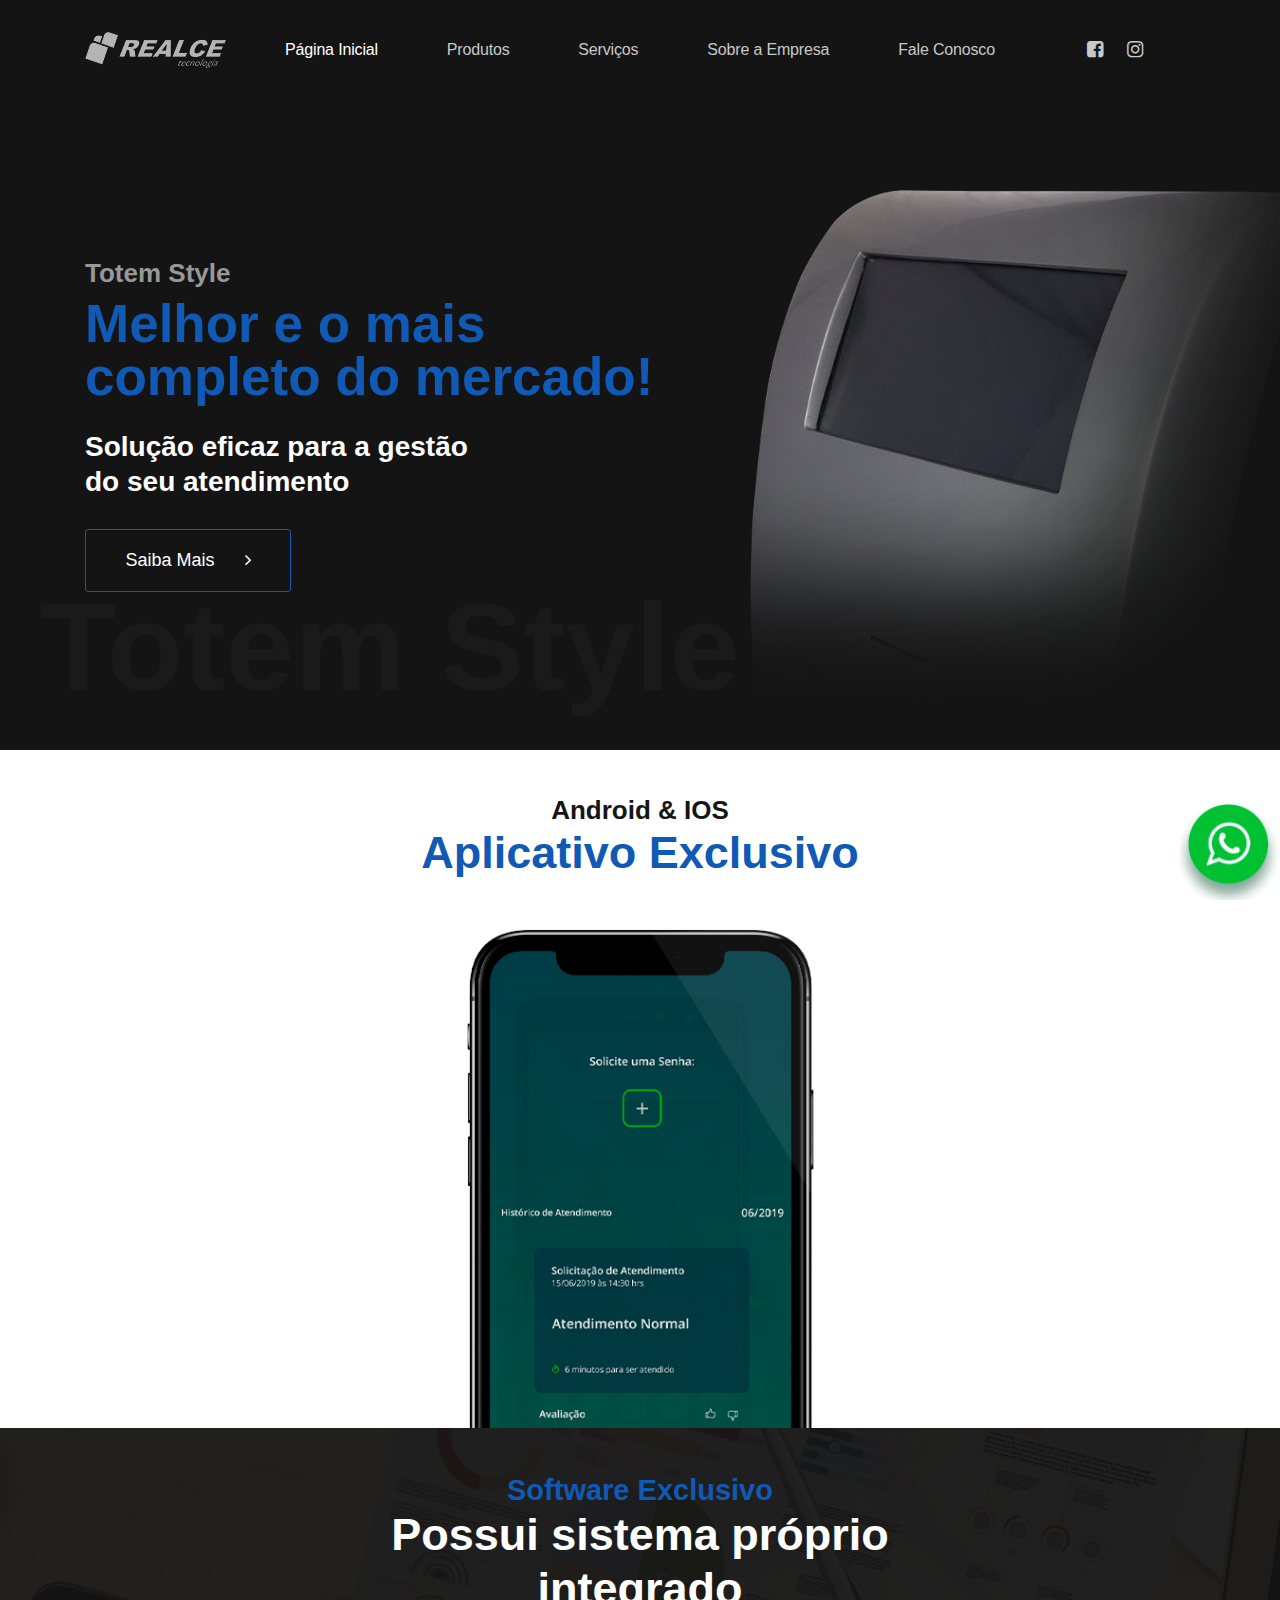
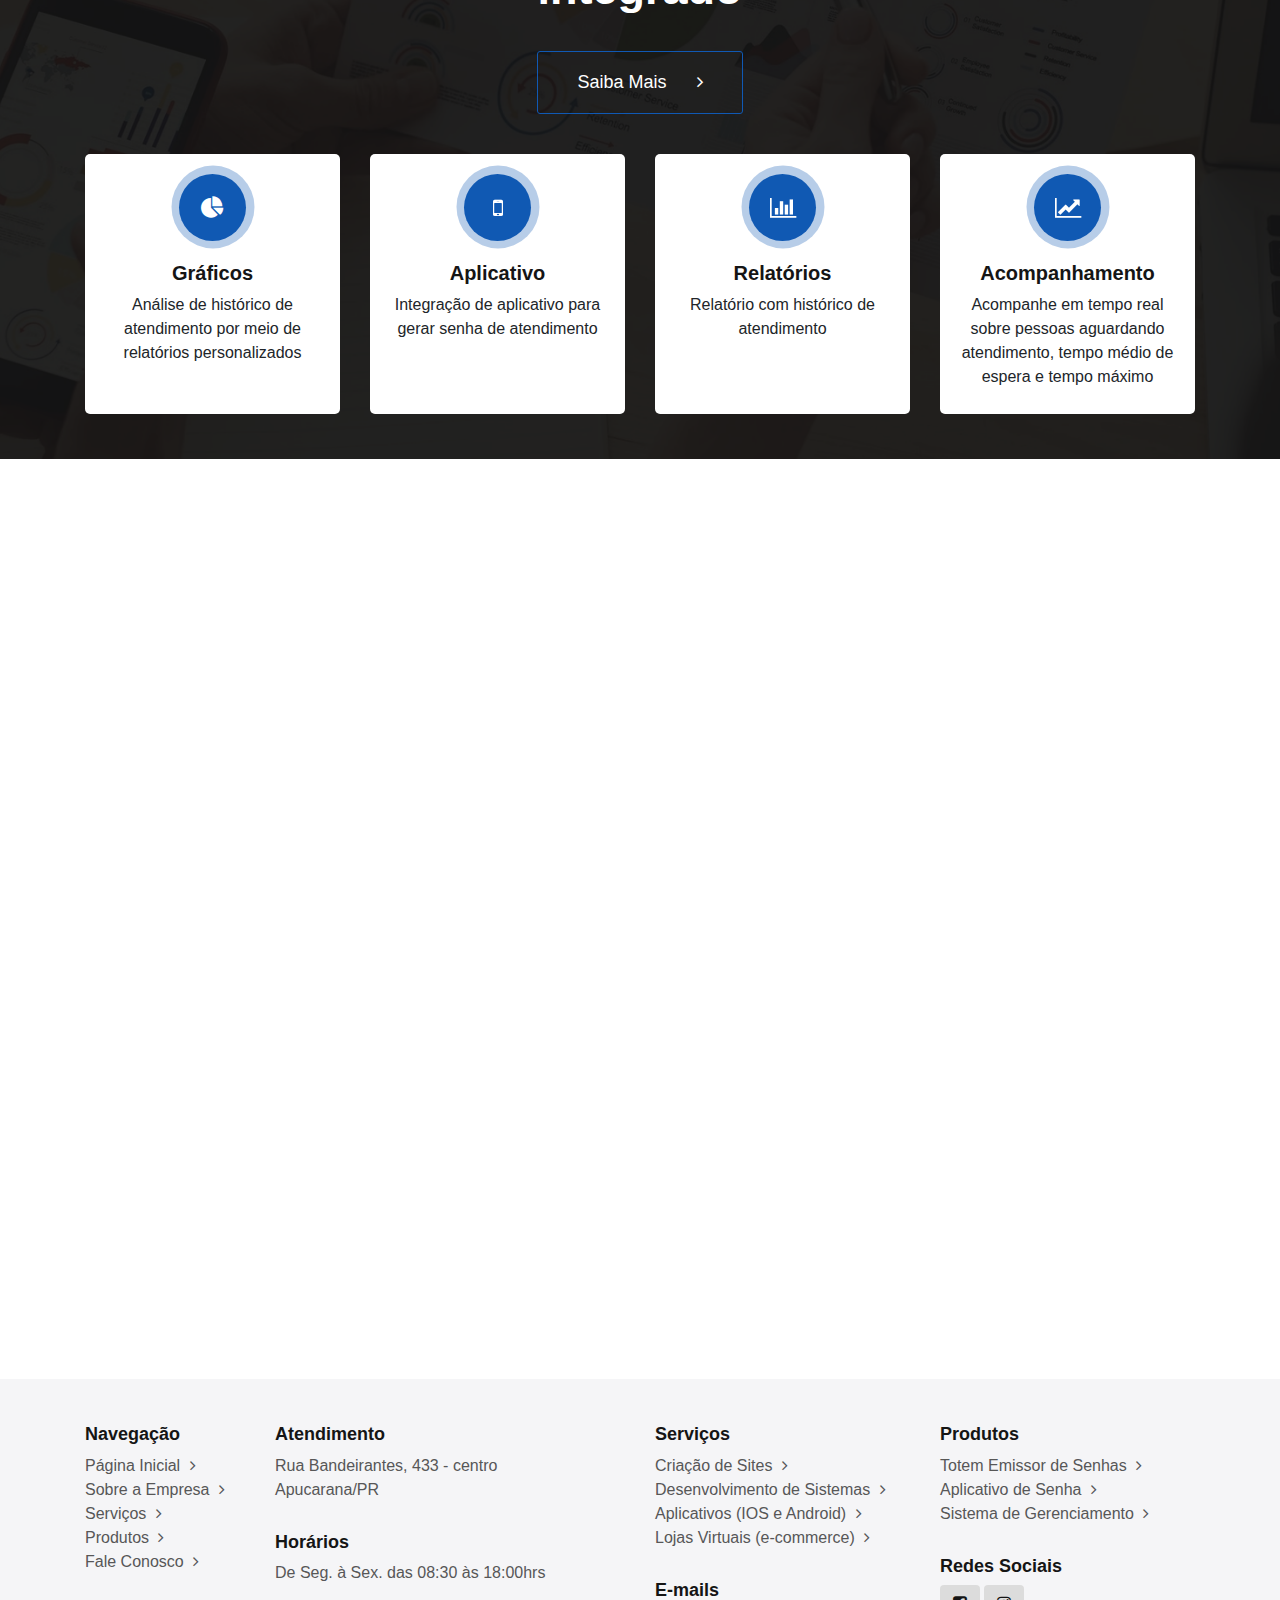
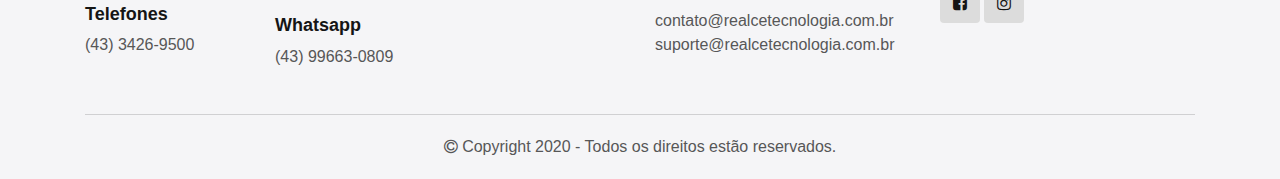
==== commit b577734c: "alterações" ====
--- a/index.html
+++ b/index.html
@@ -1,9 +1,45 @@
 <!DOCTYPE html>
 <html>
 <head>
+	<!-- Global site tag (gtag.js) - Google Analytics -->
+	<script async src="https://www.googletagmanager.com/gtag/js?id=UA-135856321-1"></script>
+	<script>
+		window.dataLayer = window.dataLayer || [];
+		function gtag(){dataLayer.push(arguments);}
+		gtag('js', new Date());
+
+		gtag('config', 'UA-135856321-1');
+	</script>
+
 	<meta charset="UTF-8">
 	<meta name="viewport" content="width=device-width, initial-scale=1.0">
-	<title>Realce Tecnologia</title>
+	<link rel="shortcut icon" type="image/x-icon" href="img/favicon.ico">
+	<title>Totem de emissão de senha para atendimento - Realce Tecnolgia</title>
+
+	<!-- link pre load -->
+	<link rel="preload" href="css/bootstrap.min.css" as="style">
+	<link rel="preload" href="css/font-awesome.css" as="style">
+	<link rel="preload" href="css/animate.css" as="style">
+	<link rel="preload" href="css/estilo.css" as="style">
+	<link rel="preload" href="css/swiper.css" as="style">
+	<link rel="preload" href="js/jquery.js" as="script">
+	<link rel="preload" href="js/swiper.js" as="script">
+	<link rel="preload" href="fonts/fontawesome-webfont.woff2" as="font/woff2" crossorigin="anonymous">
+	<link rel="preload" href="fonts/fontawesome-webfont.woff" as="font/woff" crossorigin="anonymous">
+	<link rel="preload" href="img/img_fundo_totem.png" as="image">
+	<link rel="preload" href="img/img_smartphone.png" as="image">
+	<link rel="preload" href="img/img_fundo_sistema.png" as="image">
+	<link rel="preload" href="img/img_fundo_smartphone.png" as="image">
+	<link rel="preload" href="img/img_fundo_tv.png" as="image">
+	<link rel="preload" href="img/img_fundo_sacola.png" as="image">
+	<link rel="preload" href="img/img_fundo_notebook.png" as="image">
+	<link rel="preload" href="img/icone_aplicativo.png" as="image">
+	<link rel="preload" href="img/icone_teste.png" as="image">
+	<link rel="preload" href="img/icone_tempo.png" as="image">
+	<link rel="preload" href="img/icone_agendamento2.png" as="image">
+	<link rel="preload" href="img/icone_emitir.png" as="image">
+	<link rel="preload" href="img/icone_aglomeracao.png" as="image">
+	<link rel="preload" href="img/icone_agendamento.png" as="image">
 
 	<!-- links -->
 	<link rel="stylesheet" href="css/bootstrap.min.css">
@@ -14,9 +50,21 @@
 
 	<!-- font -->
 	<link rel="preconnect" href="https://fonts.gstatic.com">
-	<link rel="stylesheet" href="https://fonts.googleapis.com/css2?family=Open+Sans:wght@300;400;600;700;800&display=swap">
+	<link rel="preload" href="https://fonts.googleapis.com/css2?family=Open+Sans:wght@300;400;600;700;800&display=swap">
 </head>
 <body>
+
+	<div class="convite">
+		<div class="alert alert-success" role="alert">
+			Estamos prontos para atendê-lo(a)!
+		</div>
+	</div>
+
+	<div class="whatsapp">
+		<a href="https://api.whatsapp.com/send?phone=5543996630809&text=Olá,%20tudo%20bem?" target="_blank">
+			<img src="img/icon_whatsapp.png" alt="atendimento por whatsapp">
+		</a>
+	</div>
 
 	<div class="nav">
 		<div class="container">
@@ -24,16 +72,16 @@
 				<div class="col-md-2">
 					<div class="conteudo-nav">
 						<a href="index.html">
-							<img src="img/icon_logo.png" alt="">
+							<img src="img/icon_logo.png" alt="Totem Emissão de Senha || autoatendimento || totem || terminal de auto atendimento || atendimento">
 						</a>
 					</div>
 				</div>
 				<div class="col-md-8">
 					<div class="conteudo-nav">
 						<ul class="menu">
-							<li><a href="index.html">Página Inicial</a></li>
+							<li><a href="index.html" style="color: white;">Página Inicial</a></li>
 							<li><a href="produto.html">Produtos</a></li>
-							<li><a href="servico.html">Nossos Serviços</a></li>
+							<li><a href="servico.html">Serviços</a></li>
 							<li><a href="sobre.html">Sobre a Empresa</a></li>
 							<li><a href="contato.html">Fale Conosco</a></li>
 						</ul>
@@ -42,8 +90,8 @@
 				<div class="col-md-2">
 					<div class="conteudo-nav">
 						<ul class="social">
-							<li><a href="#" target="_blank"><i class="fa fa-facebook-square" aria-hidden="true"></i></a></li>
-							<li><a href="#" target="_blank"><i class="fa fa-instagram" aria-hidden="true"></i></a></li>
+							<li><a href="https://www.facebook.com/realcetecnologia" target="_blank"><i class="fa fa-facebook-square" aria-hidden="true"></i></a></li>
+							<li><a href="https://www.instagram.com/realcetecnologia/" target="_blank"><i class="fa fa-instagram" aria-hidden="true"></i></a></li>
 						</ul>
 					</div>
 				</div>
@@ -57,7 +105,7 @@
 				<div class="col-6">
 					<div class="conteudo-nav-responsivo">
 						<a href="index.html">
-							<img src="img/icon_logo.png" alt="">
+							<img src="img/icon_logo.png" alt="Totem Emissão de Senha || autoatendimento || totem || terminal de auto atendimento || atendimento">
 						</a>
 					</div>
 				</div>
@@ -70,15 +118,15 @@
 				</div>
 				<div class="col-12">
 					<ul>
-						<li><a href="#">Página Inicial</a></li>
-						<li><a href="#">Produtos</a></li>
-						<li><a href="#">Nossos Serviços</a></li>
-						<li><a href="#">Sobre a Empresa</a></li>
-						<li><a href="#">Fale Conosco</a></li>
+						<li><a href="index.html">Página Inicial</a></li>
+						<li><a href="produto.html">Produtos</a></li>
+						<li><a href="servico.html">Serviços</a></li>
+						<li><a href="sobre.html">Sobre a Empresa</a></li>
+						<li><a href="contato.html">Fale Conosco</a></li>
 					</ul>
 					<ul class="social">
-						<li><a href="#" target="_blank"><i class="fa fa-facebook-square" aria-hidden="true"></i></a></li>
-						<li><a href="#" target="_blank"><i class="fa fa-instagram" aria-hidden="true"></i></a></li>
+						<li><a href="https://www.facebook.com/realcetecnologia" target="_blank"><i class="fa fa-facebook-square" aria-hidden="true"></i></a></li>
+						<li><a href="https://www.instagram.com/realcetecnologia/" target="_blank"><i class="fa fa-instagram" aria-hidden="true"></i></a></li>
 					</ul>
 				</div>
 			</div>
@@ -89,11 +137,11 @@
 		<div class="container">
 			<div class="row">
 				<div class="col-md-7">
-					<div class="conteudo-banner ">
+					<div class="conteudo-banner">
 						<h3 class="wow animate__animated animate__fadeInLeft" style="animation-delay: .2s;">Totem Style</h3>
 						<h1 class="wow animate__animated animate__fadeInLeft" style="animation-delay: .3s;">Melhor e o mais completo do mercado!</h1>
 						<p class="wow animate__animated animate__fadeInLeft" style="animation-delay: .4s;">Solução eficaz para a gestão<br>do seu atendimento</p>
-						<button class="btn-padrao wow animate__animated animate__fadeInLeft">Saiba Mais <span class="fa fa-angle-right"></span></button>
+						<button class="btn-padrao wow animate__animated animate__fadeInLeft" onclick="location.href='produto.html'">Saiba Mais <span class="fa fa-angle-right"></span></button>
 					</div>
 				</div>
 				<div class="col-md-5">
@@ -121,7 +169,7 @@
 								<p>Emita senha pelo smartphone</p>
 							</div>
 							<div class="bloco-aplicativo-icone">
-								<img src="img/icone_emitir.png" alt="">
+								<img src="img/icone_emitir.png" alt="Totem Emissão de Senha || autoatendimento || totem || terminal de auto atendimento || atendimento">
 							</div>
 						</div>
 						<div class="bloco-aplicativo wow animate__animated animate__fadeInLeft" style="margin-left: -50px;">
@@ -129,7 +177,7 @@
 								<p>Evita aglomeração de pessoas</p>
 							</div>
 							<div class="bloco-aplicativo-icone">
-								<img src="img/icone_aglomeracao.png" alt="">
+								<img src="img/icone_aglomeracao.png" alt="Totem Emissão de Senha || autoatendimento || totem || terminal de auto atendimento || atendimento">
 							</div>
 						</div>
 						<div class="bloco-aplicativo wow animate__animated animate__fadeInLeft">
@@ -137,7 +185,7 @@
 								<p>Notifica quando o atendimento está próximo</p>
 							</div>
 							<div class="bloco-aplicativo-icone">
-								<img src="img/icone_agendamento.png" alt="">
+								<img src="img/icone_agendamento.png" alt="Totem Emissão de Senha || autoatendimento || totem || terminal de auto atendimento || atendimento">
 							</div>
 						</div>
 					</div>
@@ -151,7 +199,7 @@
 					<div class="conteudo-bloco-aplicativo wow animate__animated animate__fadeInRight">
 						<div class="bloco-aplicativo">
 							<div class="bloco-aplicativo-icone">
-								<img src="img/icone_teste.png" alt="">
+								<img src="img/icone_teste.png" alt="Totem Emissão de Senha || autoatendimento || totem || terminal de auto atendimento || atendimento">
 							</div>
 							<div class="bloco-aplicativo-texto">
 								<p>Exibe os estabelecimentos mais próximos</p>
@@ -167,7 +215,7 @@
 						</div>
 						<div class="bloco-aplicativo wow animate__animated animate__fadeInRight">
 							<div class="bloco-aplicativo-icone">
-								<img src="img/icone_agendamento2.png" alt="">
+								<img src="img/icone_agendamento2.png" alt="Totem Emissão de Senha || autoatendimento || totem || terminal de auto atendimento || atendimento">
 							</div>
 							<div class="bloco-aplicativo-texto">
 								<p>Agendamento de horário</p>
@@ -185,7 +233,7 @@
 				<div class="col-md-12">
 					<div class="conteudo-titulo-sistema">
 						<h1>Software Exclusivo<br><span>Possui sistema próprio<br>integrado</span></h1>
-						<button class="btn-padrao">Saiba Mais <span class="fa fa-angle-right"></span></button>
+						<button class="btn-padrao" onclick="location.href='produto.html#itens-totem'">Saiba Mais <span class="fa fa-angle-right"></span></button>
 					</div>
 				</div>
 				<div class="col-md-12">
@@ -275,7 +323,7 @@
 						<div class="bloco-solucao-texto">
 							<h1>Aplicativos</h1>
 							<p>Tire suas ideias do papel. Desenvolvemos nas plataformas Android e IOS.</p>
-							<a href="#">Saiba Mais</a> <span class="fa fa-angle-right"></span>
+							<a href="servico.html#item-app">Saiba Mais</a> <span class="fa fa-angle-right"></span>
 						</div>
 						<div class="bloco-solucao-background" style="background-image: url('img/icone_aplicativo.png'); background-position: 50% 0%;"></div>
 					</div>
@@ -285,7 +333,7 @@
 						<div class="bloco-solucao-texto">
 							<h1>Sistemas Personalizados</h1>
 							<p>Muitas empresas falem por não possuirem uma boa gestão de seus gastos e contas. Criamos sistema sob a sua medida.</p>
-							<a href="#">Saiba Mais</a> <span class="fa fa-angle-right"></span>
+							<a href="servico.html">Saiba Mais</a> <span class="fa fa-angle-right"></span>
 						</div>
 						<div class="bloco-solucao-background" style="background-image: url('img/img_fundo_tv.png');"></div>
 					</div>
@@ -295,7 +343,7 @@
 						<div class="bloco-solucao-texto">
 							<h1>Criação de Sites</h1>
 							<p>Desde blogs à sites institucionais. Dê uma cara nova para o seu negócio!</p>
-							<a href="#">Saiba Mais</a> <span class="fa fa-angle-right"></span>
+							<a href="servico.html#item-site">Saiba Mais</a> <span class="fa fa-angle-right"></span>
 						</div>
 						<div class="bloco-solucao-background" style="background-image: url('img/img_fundo_notebook.png'); background-size: cover; margin-top: -50px;"></div>
 					</div>
@@ -305,7 +353,7 @@
 						<div class="bloco-solucao-texto">
 							<h1>Lojas Virtuais</h1>
 							<p>Aumente o potencial do seu negócio. Alcance mais vendas e clientes!</p>
-							<a href="#">Saiba Mais</a> <span class="fa fa-angle-right"></span>
+							<a href="servico.html#item-loja">Saiba Mais</a> <span class="fa fa-angle-right"></span>
 						</div>
 						<div class="bloco-solucao-background" style="background-image: url('img/img_fundo_sacola.png'); background-position: top right; margin-top: -35px;"></div>
 					</div>
@@ -320,11 +368,11 @@
 				<div class="col-md-2">
 					<div class="conteudo-footer">
 						<h3>Navegação</h3>
-						<a href="#">Página Inicial <span class="fa fa-angle-right"></span></a>
-						<a href="#">Sobre a Empresa <span class="fa fa-angle-right"></span></a>
-						<a href="#">Serviços <span class="fa fa-angle-right"></span></a>
-						<a href="#">Produtos <span class="fa fa-angle-right"></span></a>
-						<a href="#">Fale Conosco <span class="fa fa-angle-right"></span></a>
+						<a href="index.html">Página Inicial <span class="fa fa-angle-right"></span></a>
+						<a href="sobre.html">Sobre a Empresa <span class="fa fa-angle-right"></span></a>
+						<a href="servico.html">Serviços <span class="fa fa-angle-right"></span></a>
+						<a href="produto.html">Produtos <span class="fa fa-angle-right"></span></a>
+						<a href="contato.html">Fale Conosco <span class="fa fa-angle-right"></span></a>
 					</div>
 					<div class="conteudo-footer">
 						<h3>Telefones</h3>
@@ -334,7 +382,7 @@
 				<div class="col-md-4">
 					<div class="conteudo-footer">
 						<h3>Atendimento</h3>
-						<p>Rua Apenas um Teste, 433 - centro<br>
+						<p>Rua Bandeirantes, 433 - centro<br>
 						Apucarana/PR</p>
 					</div>
 					<div class="conteudo-footer">
@@ -349,10 +397,10 @@
 				<div class="col-md-3">
 					<div class="conteudo-footer">
 						<h3>Serviços</h3>
-						<a href="#">Criação de Sites <span class="fa fa-angle-right"></span></a>
-						<a href="#">Desenvolvimento de Sistemas <span class="fa fa-angle-right"></span></a>
-						<a href="#">Aplicativos (IOS e Android) <span class="fa fa-angle-right"></span></a>
-						<a href="#">Lojas Virtuais (e-commerce) <span class="fa fa-angle-right"></span></a>
+						<a href="servico.html#item-site">Criação de Sites <span class="fa fa-angle-right"></span></a>
+						<a href="servico.html">Desenvolvimento de Sistemas <span class="fa fa-angle-right"></span></a>
+						<a href="servico.html#item-app">Aplicativos (IOS e Android) <span class="fa fa-angle-right"></span></a>
+						<a href="servico.html#item-loja">Lojas Virtuais (e-commerce) <span class="fa fa-angle-right"></span></a>
 					</div>
 					<div class="conteudo-footer">
 						<h3>E-mails</h3>
@@ -363,14 +411,14 @@
 				<div class="col-md-3">
 					<div class="conteudo-footer">
 						<h3>Produtos</h3>
-						<a href="#">Totem Emissor de Senhas <span class="fa fa-angle-right"></span></a>
-						<a href="#">Aplicativo de Senha <span class="fa fa-angle-right"></span></a>
-						<a href="#">Sistema de Gerenciamento <span class="fa fa-angle-right"></span></a>
+						<a href="produto.html">Totem Emissor de Senhas <span class="fa fa-angle-right"></span></a>
+						<a href="produto.html#app">Aplicativo de Senha <span class="fa fa-angle-right"></span></a>
+						<a href="produto.html#sistema">Sistema de Gerenciamento <span class="fa fa-angle-right"></span></a>
 					</div>
 					<div class="conteudo-footer social-footer">
 						<h3>Redes Sociais</h3>
-						<a href="#" target="_blank"><i class="fa fa-facebook-square"></i></a>
-						<a href="#" target="_blank"><i class="fa fa-instagram"></i></a>
+						<a href="https://www.facebook.com/realcetecnologia" target="_blank"><i class="fa fa-facebook-square"></i></a>
+						<a href="https://www.instagram.com/realcetecnologia/" target="_blank"><i class="fa fa-instagram"></i></a>
 					</div>
 				</div>
 			</div>
@@ -393,6 +441,16 @@
 	<script src="js/swiper.js"></script>
 	<script src="js/wow.min.js"></script>
 	<script>
+
+		$(document).ready(function(){
+			setTimeout(function (){
+				$('.convite').addClass('convite-ativo');
+				setTimeout(function(){
+					$('.convite').removeClass('convite-ativo');
+				}, 5000);
+			}, 3000);
+		});
+
 		new WOW().init();
 
 		var swiperSistema = new Swiper('.swiper-container-sistema', {
--- a/css/estilo.css
+++ b/css/estilo.css
@@ -309,18 +309,14 @@
 	height: 100%;
 	overflow: hidden;
 }
-.bloco-sistema:hover .bloco-sistema-icone:before {
-	animation: abrindo 2.3s infinite;
-}
-.bloco-sistema:hover {
-	cursor: auto;
-}
 .bloco-sistema {
 	position: relative;
 	width: 100%;
 	background-color: white;
 	padding: 20px 20px;
 	border-radius: 5px;
+	transition: .3s;
+	min-height: 260px;
 }
 .bloco-sistema-icone {
 	position: relative;
@@ -373,6 +369,27 @@
 	font-weight: 500;
 	margin: 0px;
 }
+.bloco-sistema:hover {
+	background-color: var(--azul);
+	transform: translateY(10px);
+	cursor: default;
+}
+.bloco-sistema:hover * {
+	color: white;
+}
+.bloco-sistema:hover .bloco-sistema-icone {
+	background-color: white;
+	opacity: 1;
+}
+.bloco-sistema:hover .bloco-sistema-icone i {
+	color: var(--azul);
+}
+.bloco-sistema:hover .bloco-sistema-icone:before {
+	animation: abrindo 2.3s infinite;
+}
+.bloco-sistema:hover {
+	cursor: auto;
+}
 
 /* solucao */
 .solucao {
@@ -522,6 +539,7 @@
 	-webkit-backdrop-filter: blur(10px);
    	backdrop-filter: blur(10px);
    	transition: .3s;
+   	animation: fadeInDown .5s;
 }
 .nav-fixed-responsive {
 	position: fixed;
@@ -804,4 +822,75 @@
 	100% {
 		box-shadow: 0px 0px 0px 0px #b7cde8;
 	}
+}
+
+.swiper-slide-sistema, .swiper-slide-app {
+	position: relative;
+	width: 100%;
+	height: 100%;
+	overflow-x: hidden;
+}
+.slide-sistema, .slide-app {
+	width: 100%;
+	height: 400px;
+	background-color: transparent;
+	border-radius: 15px;
+	background-size: contain;
+	background-position: 50% 50%;
+	background-repeat: no-repeat;
+}
+.slide-app {
+	height: 500px;
+}
+
+
+.convite {
+	position: fixed;
+	width: auto;
+	right: 80px;
+	bottom: 10px;
+	z-index: 99;
+	transition: .3s;
+	display: none;
+	overflow-x: hidden;
+}
+.convite-ativo {
+	display: block !important;
+	animation: fadeInRight .8s;
+}
+.whatsapp {
+	position: fixed;
+	right: 0px;
+	bottom: 0px;
+	z-index: 99;
+}
+.whatsapp img {
+	width: 100px;
+}
+.whatsapp img:hover, .whatsapp img:focus {
+	animation: jelly .7s infinite;
+}
+
+@keyframes jelly {
+	from {
+		transform: scale(1, 1);
+	}
+	30% {
+		transform: scale(1.25, 0.75);
+	}
+	40% {
+    	transform: scale(0.75, 1.25);
+	}
+  	50% {
+    	transform: scale(1.15, 0.85);
+  	}
+  	65% {
+   	 	transform: scale(.95, 1.05);
+  	}
+  	75% {
+    	transform: scale(1.05, .95);
+  	}
+  	to {
+    	transform: scale(1, 1);
+  	}
 }